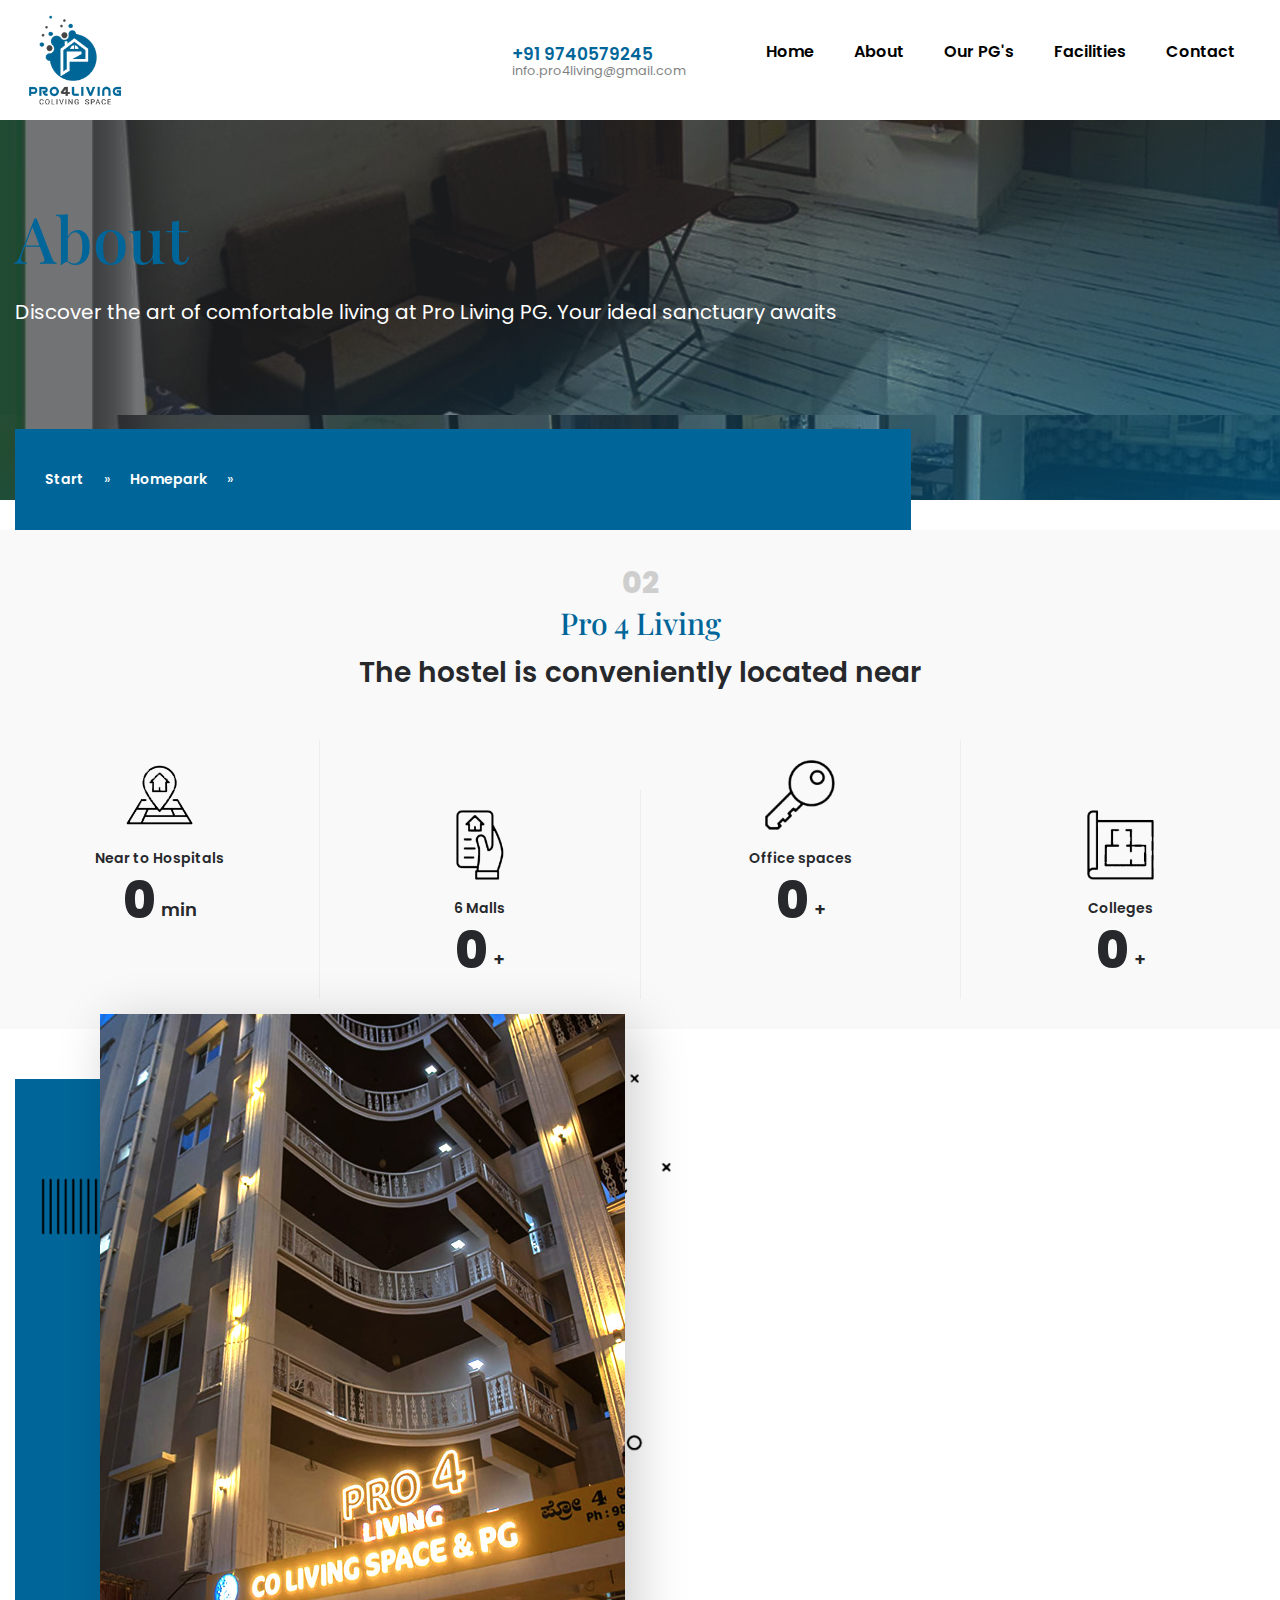
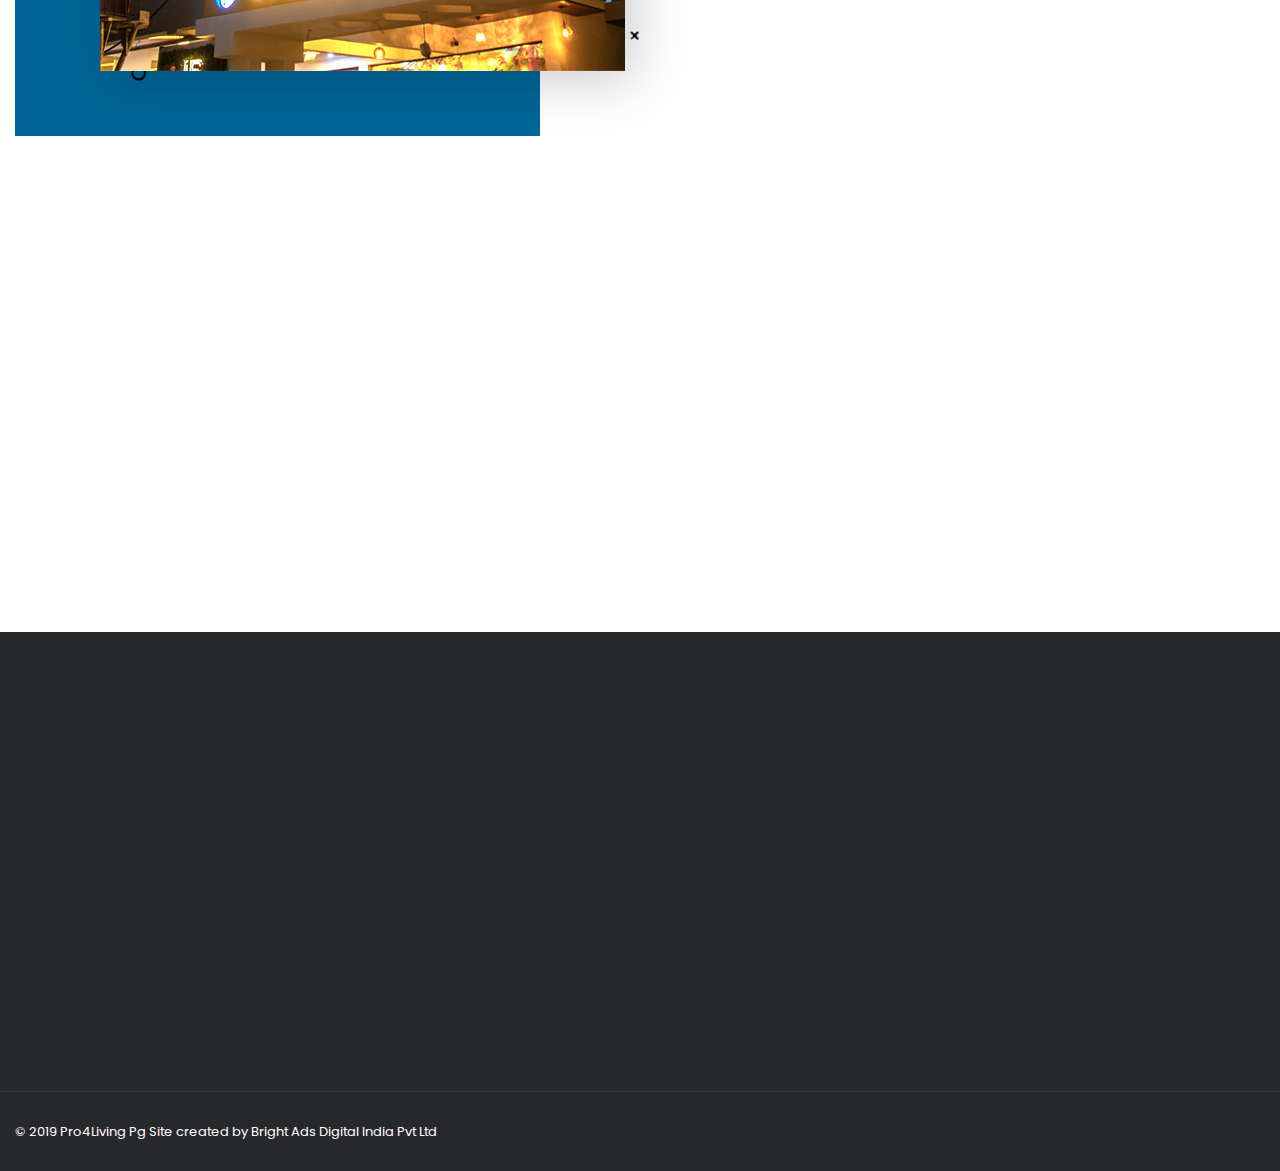
==== about.html @ f6326b03 "upload" ====
<!doctype html>
<html lang="en">
<head>
<meta charset="utf-8">
<meta name="viewport" content="width=device-width, initial-scale=1, shrink-to-fit=no">
<meta name="format-detection" content="telephone=no">
<meta name="theme-color" content="#282828"/>
<title>Pro 4 Living PG | Best Pg in Bangalore | Best affordable Pg in Bangalore</title>
<meta name="author" content="Themezinho">
<meta name="description" content="Pro 4 Living PG | Best Pg in Bangalore">
<meta name="keywords" content="Pro 4 Living PG | Best Pg in Bangalore | Best affordable Pg in Bangalore">

<!-- SOCIAL MEDIA META -->
<meta property="og:description" content="Homepark | Real Estate & Luxury Homes">
<meta property="og:image" content="http://www.themezinho.net/homepark/preview.png">
<meta property="og:site_name" content="homepark">
<meta property="og:title" content="homepark">
<meta property="og:type" content="website">
<meta property="og:url" content="http://www.themezinho.net/homepark">

<!-- TWITTER META -->
<meta name="twitter:card" content="summary">
<meta name="twitter:site" content="@homepark">
<meta name="twitter:creator" content="@homepark">
<meta name="twitter:title" content="homepark">
<meta name="twitter:description" content="Homepark | Real Estate & Luxury Homes">
<meta name="twitter:image" content="http://www.themezinho.net/homepark/preview.png">

<!-- FAVICON FILES -->
<link href="ico/apple-touch-icon-144-precomposed.png" rel="apple-touch-icon" sizes="144x144">
<link href="ico/apple-touch-icon-114-precomposed.png" rel="apple-touch-icon" sizes="114x114">
<link href="ico/apple-touch-icon-72-precomposed.png" rel="apple-touch-icon" sizes="72x72">
<link href="ico/apple-touch-icon-57-precomposed.png" rel="apple-touch-icon">
<link href="ico/favicon.png" rel="shortcut icon">

<!-- CSS FILES -->
<link rel="stylesheet" href="css/fontawesome.min.css">
<link rel="stylesheet" href="css/animate.min.css">
<link rel="stylesheet" href="css/fancybox.min.css">
<link rel="stylesheet" href="css/odometer.min.css">
<link rel="stylesheet" href="css/swiper.min.css">
<link rel="stylesheet" href="css/bootstrap.min.css">
<link rel="stylesheet" href="css/style.css">
</head>
<body>
<!-- <div class="preloader">
  <div class="layer"></div>
  end layer -->
  <!--<div class="inner">
    <figure><img src="images/preloader.gif" alt="Image"></figure>
    <p><span class="text-rotater" data-text="Homepark | Elements | Loading">Loading</span></p>
  </div>
  end inner --> 
<!--</div> -->
<!-- end prelaoder -->
<div class="transition-overlay">
  <div class="layer"></div>
</div>
<!-- end transition-overlay -->
<div class="side-navigation">
  <div class="menu">
    <ul>
      <li><a href="index.html">Home</a></li>
      <li><a href="about.html">About</a>
      </li>
   <li><a href="pgs.html">Our PG's</a>
      </li>
      
      <li><a href="facilities.html">Facilities</a></li>
      <li><a href="contact.html">Contact</a></li>
    </ul>
  </div>

</div>
<!-- end side-navigation -->
<nav class="navbar">
  <div class="container">
    <div class="upper-side">
      <div class="logo"> <a href="index.html"><img src="images/Logo-light.png" alt="Image"></a> </div>
      <!-- end logo -->
      <div class="phone-email"> 
        <!-- <img src="images/icon-phone.png" alt="Image"> -->
       <h4><a href="tel+919867591675" style="color: #006699;">+91 9740579245</a> </h4>
        
        <small><a href="mailto:contact@pro4living.com">info.pro4living@gmail.com</a></small> </div>
      <!-- end phone -->
      <div class="menu">
        <ul>
          <li><a href="index.html">Home</a></li>
          <li><a href="about.html">About</a>
          </li>
          <li><a href="pgs.html">Our PG's</a>
          </li>
        
          <li><a href="facilities.html">Facilities</a></li>
          <li><a href="contact.html">Contact</a></li>
        </ul>
      </div>
      <!-- end language -->
      <div class="hamburger"> <span></span> <span></span> <span></span><span></span> </div>
      <!-- end hamburger --> 
    </div>
    <!-- end upper-side -->
   
    <!-- end menu --> 
  </div>
  <!-- end container --> 
</nav>
<!-- end navbar -->
<header class="page-header" data-background="images/pro/V10.jpg" data-stellar-background-ratio="1.15">
	<div class="container">
		<h1>About </h1>
		<p>Discover the art of comfortable living at Pro Living PG. Your ideal sanctuary awaits</p>
		  <ol class="breadcrumb">
    <li class="breadcrumb-item"><a href="#">Start</a></li>
    <li class="breadcrumb-item"><a href="#">Homepark</a></li>
    <li class="breadcrumb-item active" aria-current="page">About Homepark</li>
  </ol>
	</div>
	<!-- end container -->
</header>
<section class="benefits">
  <div class="container">
    <div class="row">
      <div class="col-12 wow fadeInUp"> <b>02</b>
        <h4><span>Pro 4 Living</span></h4>
        <h3>The hostel is conveniently located near </h3>
      </div>
      <!-- end col-12 -->
      <div class="col wow fadeInUp" data-wow-delay="0s">
        <figure> <img src="images/icon-benefits01.png" alt="Image"> <b></b> </figure>
        <h6>Near to Hospitals</h6>
        <span class="odometer" data-count="15" data-status="yes">0</span> <span class="extra">min</span> </div>
      <!-- end col -->
      <div class="col wow fadeInUp" data-wow-delay="0.05s">
        <figure> <img src="images/icon-benefits02.png" alt="Image"> <b></b> </figure>
        <h6>6 Malls</h6>
        <span class="odometer" data-count="6" data-status="yes">0</span> <span class="extra">+</span> </div>
      <!-- end col -->
      <div class="col wow fadeInUp" data-wow-delay="0.10s">
        <figure> <img src="images/icon-benefits03.png" alt="Image"> <b></b> </figure>
        <h6>Office spaces</h6>
        <span class="odometer" data-count="5" data-status="yes">0</span> <span class="extra">+</span> </div>
      <!-- end col -->
      <div class="col wow fadeInUp" data-wow-delay="0.15s">
        <figure> <img src="images/icon-benefits04.png" alt="Image"> <b></b> </figure>
        <h6>Colleges</h6>
        <span class="odometer" data-count="10" data-status="yes">0</span> <span class="extra">+</span> </div>
      <!-- end col -->
      
      <!-- end col --> 
    </div>
    <!-- end row --> 
  </div>
  <!-- end container --> 
</section>
<section class="intro" style="margin-top: 70px;">
  <div class="container">
    <div class="row align-items-center">
      <div class="col-lg-6">
        <figure>
          <div class="pattern-bg" data-stellar-ratio="1.07"></div>
          <!-- end pattern-bg -->
          <div class="holder" data-stellar-ratio="1.10"> <img src="images/pro/3.jpg" alt="Image"></div>
          <!-- end holder --> 
        </figure>
      </div>
      <!-- end col-6 -->
      <div class="col-lg-6 wow fadeInUp">
        <div class="content-box">
          <h4><span>PRO 4 LIVING</span></h4>
          <h3>Living spaces for creative peoples</h3>
          <p>
            Move into Pro4Living, a professionally managed PG home in Spice garden Layout, Bangalore. Located in a safe neighborhood, this unisex PG offers various modern amenities for your comfort, such as TV, Food, Power Backup, Wi-Fi, etc. This PG has single, double, triple, four occupancy types. This PG is nearby major commercial and educational hubs. Please contact the seller to book this fast selling high in demand PG stay
          </p>
          <p>"Beyond Accommodation, Building Connections."
            At Pro 4 Living, our motto encapsulates our commitment to creating a living space that goes beyond the physical surroundings. We aspire to be a catalyst for building meaningful connections and fostering a supportive community where residents can thrive.</p>
           </div>
        <!-- end content-box --> 
      </div>
      <!-- edn col-6 --> 
    </div>
    <!-- end row --> 
  </div>
  <!-- end container --> 
</section>
<!-- end intro -->
<!-- end page-header -->

<!-- end about-content -->

<section class="logos">
  <div class="container">
    <div class="row">
      <div class="col-lg-2 col-md-4 col-sm-6 col-6 wow fadeInUp" data-wow-delay="0s">
        <figure> <img src="images/pro/table.jpg" alt="Image">
          <h6>TABLE</h6>
        </figure>
      </div>
      <!-- end col-2 -->
      <div class="col-lg-2 col-md-4 col-sm-6 col-6 wow fadeInUp" data-wow-delay="0.05s">
       <figure> <img src="images/pro/tvv.jpg" alt="Image">
          <h6>TV</h6>
        </figure>
      </div>
      <!-- end col-2 -->
      <div class="col-lg-2 col-md-4 col-sm-6 col-6 wow fadeInUp" data-wow-delay="0.10s">
        <figure> <img src="images/pro/fridge.jpg" alt="Image">
          <h6>Fridge</h6>
        </figure>
      </div>
      <!-- end col-2 -->
      <div class="col-lg-2 col-md-4 col-sm-6 col-6 wow fadeInUp" data-wow-delay="0.15s">
         <figure> <img src="images/pro/cub.jpg" alt="Image">
          <h6>Cupboard</h6>
        </figure>
      </div>
      <!-- end col-2 -->
      <div class="col-lg-2 col-md-4 col-sm-6 col-6 wow fadeInUp" data-wow-delay="0.20s">
       <figure> <img src="images/pro/area.jpg" alt="Image">
          <h6>Laundry area</h6>
        </figure>
      </div>
      <!-- end col-2 -->
      <div class="col-lg-2 col-md-4 col-sm-6 col-6 wow fadeInUp" data-wow-delay="0.25s">
       <figure> <img src="images/pro/gymmm.jpg" alt="Image">
          <h6>Gym</h6>
        </figure>
      </div>
      <!-- end col-2 --> 
    </div>
    <!-- end row --> 
  </div>
  <!-- end container --> 
</section>   
<section class="footer-bar">
  <div class="container">
    <div class="inner wow fadeIn">
      <div class="row">
        <div class="col-lg-4 wow fadeInUp" data-wow-delay="0.05s">
          <figure><img src="images/footer-icon01.png" alt="Image"></figure>
          <h3>Address</h3>
          <p>A30/31, Spice Garden Layout, Lakshminarayana Pura, <br>Marathahalli, Bengaluru, Karnataka 560037</p>
        </div>
        <!-- end col-4 -->
        <div class="col-lg-4 wow fadeInUp" data-wow-delay="0.10s">
          <figure><img src="images/footer-icon02.png" alt="Image"></figure>
          <h3>Working Hours</h3>
          <p>Monday to Sunady <strong>09:00am</strong> to <strong>10:00pm</strong> <br>
            
        </div>
        <!-- end col-4 -->
        <div class="col-lg-4 wow fadeInUp" data-wow-delay="0.15s">
          <figure><img src="images/footer-icon03.png" alt="Image"></figure>
          <h3>Contact Us</h3>
          <p><h6><a href="tel+919867591675">+91 9740579245</a> </h6><br>
        
            <h6><a href="mailto:contact@pro4living.com">info.pro4living@gmail.com</a></h6> 
            </p>
        </div>
        <!-- end col-4 --> 
      </div>
      <!-- end row --> 
    </div>
    <!-- end inner --> 
  </div>
  <!-- end container --> 
</section>
<!-- end footer-bar -->
<footer class="footer">
  <div class="container-fluid">
    <div class="row">
      <div class="col-lg-4 wow fadeInUp" data-wow-delay="0.05s"> <img src="images/logo-light.png" alt="Image" class="logo">
        <p>Move into Pro4Living, a professionally managed PG home in Spice garden Layout, Bangalore. Located in a safe neighborhood, this unisex PG offers various modern amenities for your comfort, such as TV, Food, Power Backup, Wi-Fi, etc. This PG has single, double, triple, four occupancy types. </p>
       
        <!-- end select-box --> 
      </div>
      <!-- end col-4 -->
      <div class="col-lg-2 col-md-6 wow fadeInUp" data-wow-delay="0.10s">
        <ul class="footer-menu">
          <li><a href="#">Home </a></li>
          <li><a href="#">Pg's</a></li>
      <li><a href="#">About</a></li>
          <li><a href="#">Facilities</a></li>
          <li><a href="#">Contact us</a></li>
        </ul>
      </div>
      <!-- end col-2 -->
      <div class="col-lg-2 wow fadeInUp" data-wow-delay="0.20s">
        <div class="contact-box">
          <h5>CALL CENTER</h5>
          <h6><a href="tel+919867591675">+91 9740579245</a> </h6>
          <p>
            <h6><a href="mailto:contact@pro4living.com">info.pro4living@gmail.com</a></h6> </p>
         
        </div>
        <!-- end contact-box --> 
      </div>
      <!-- end col-2 -->
      <div class="col-lg-4 wow fadeInUp" data-wow-delay="0.20s">
        <div class="contact-box">
          <h5>Follow Us on <br>
          Social Media</h5>
        <ul>
          <li><a href="#"><i class="fab fa-facebook-f"></i></a></li>
          <li><a href="#"><i class="fab fa-twitter"></i></a></li>
          <li><a href="#"><i class="fab fa-linkedin-in"></i></a></li>
          <li><a href="#"><i class="fab fa-google-plus-g"></i></a></li>
          <li><a href="#"><i class="fab fa-youtube"></i></a></li>
        </ul>
      </div>
      </div>
      <!-- end col-4 -->
       <div class="col-12"> <span class="copyright">© 2019 Pro4Living Pg  Site created by <a href="#">Bright Ads Digital India Pvt Ltd</a></span> </div>
    
      <!-- end col-12 --> 
    </div>
    <!-- end row --> 
  </div>
  <!-- end container --> 
</footer>
<!-- end footer --> 
<!-- JS FILES --> 
<script src="js/jquery.min.js"></script> 
<script src="js/popper.min.js"></script> 
<script src="js/bootstrap.min.js"></script> 
<script src="js/swiper.min.js"></script> 
<script src="js/fancybox.min.js"></script> 
<script src="js/odometer.min.js"></script> 
<script src="js/wow.min.js"></script> 
<script src="js/text-rotater.js"></script> 
<script src="js/jquery.stellar.js"></script> 
<script src="js/isotope.min.js"></script> 
<script src="js/scripts.js"></script>
</body>
</html>
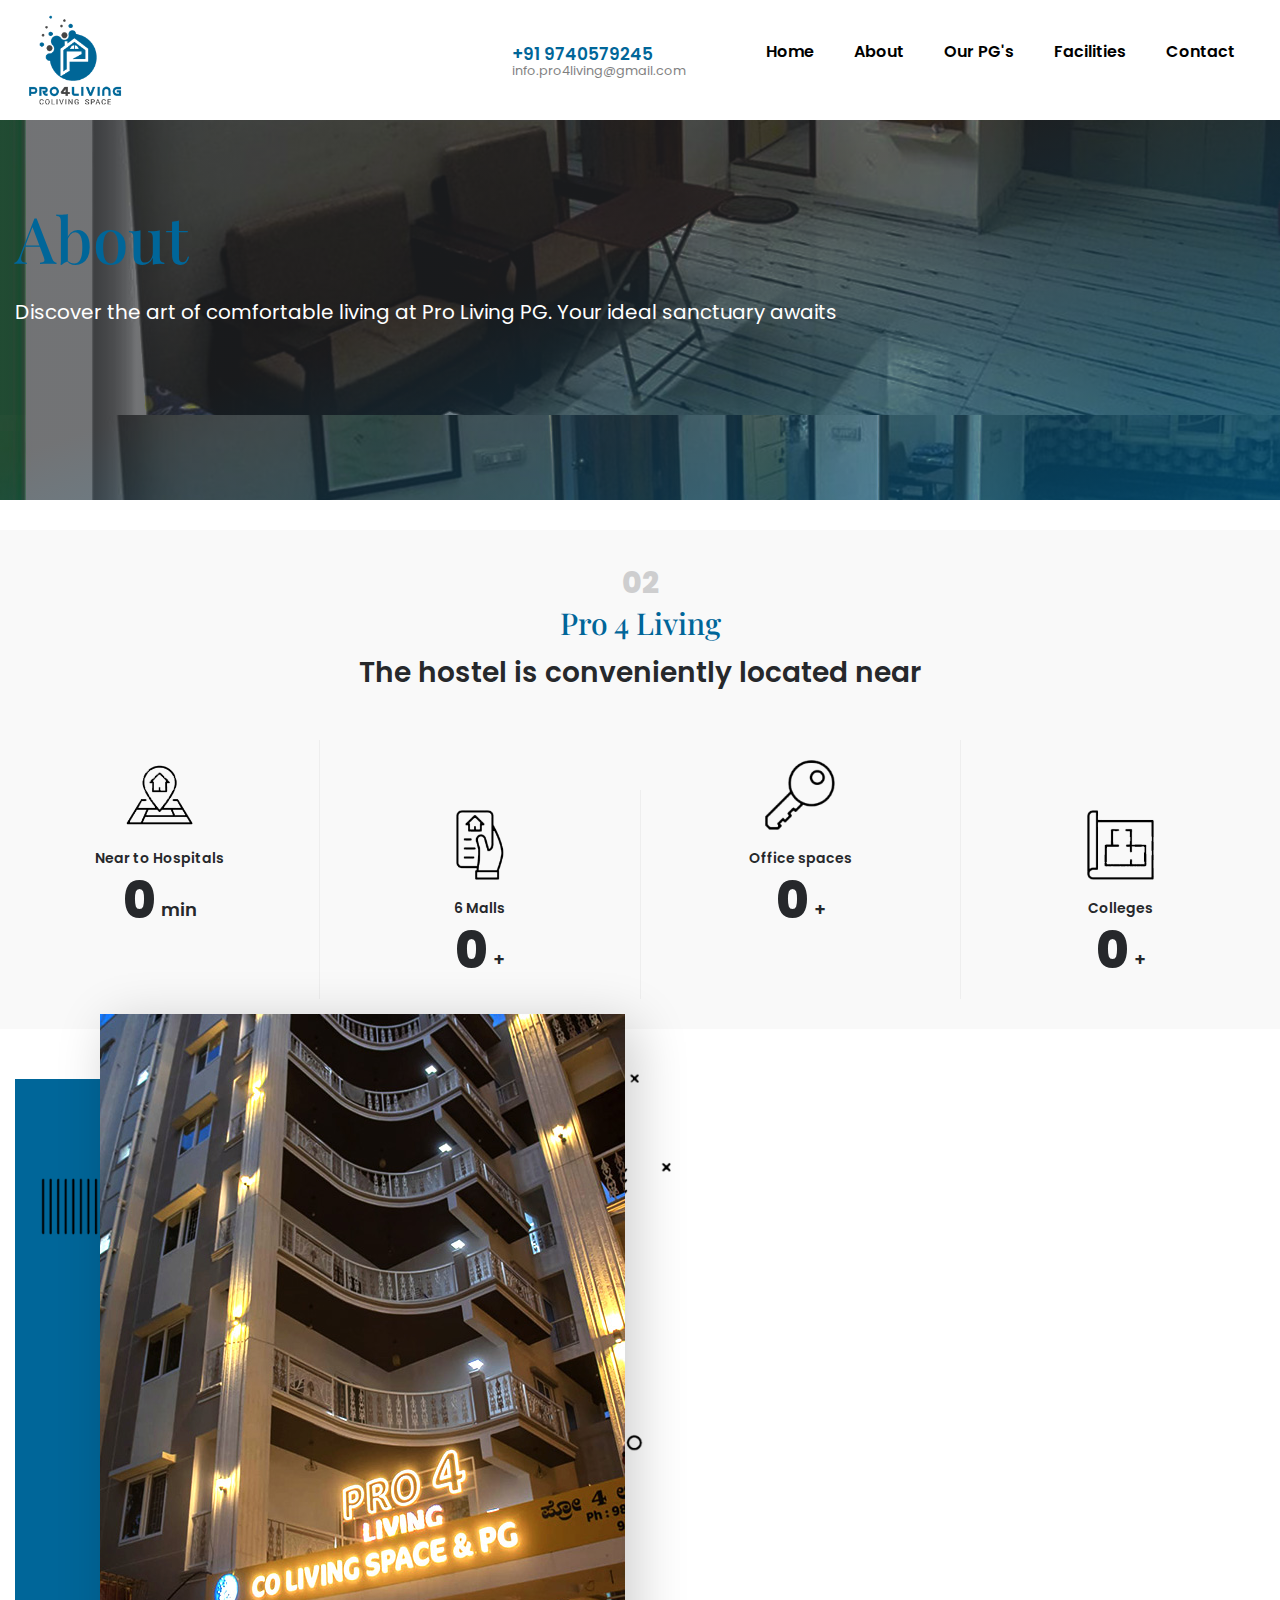
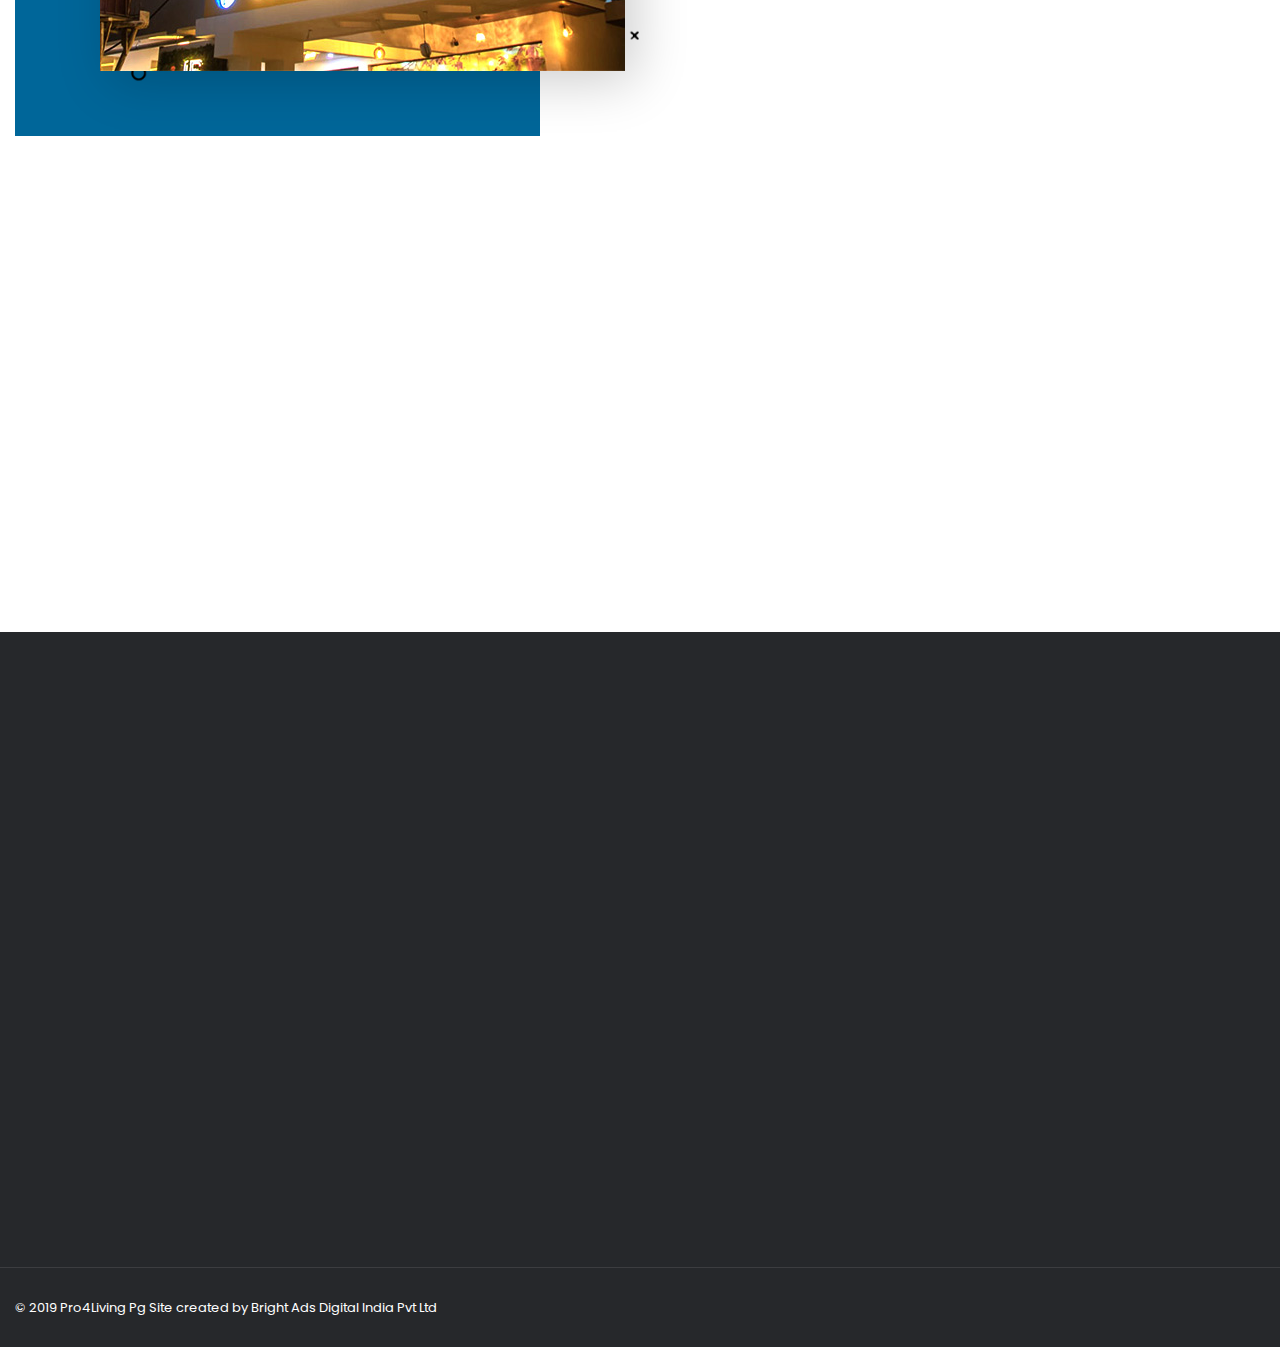
==== commit 33408ee0: "Update about.html" ====
--- a/about.html
+++ b/about.html
@@ -76,7 +76,7 @@
 <nav class="navbar">
   <div class="container">
     <div class="upper-side">
-      <div class="logo"> <a href="index.html"><img src="images/Logo-light.png" alt="Image"></a> </div>
+      <div class="logo"> <a href="index.html"><img src="images/logo-light.png" alt="Image"></a> </div>
       <!-- end logo -->
       <div class="phone-email"> 
         <!-- <img src="images/icon-phone.png" alt="Image"> -->
@@ -111,11 +111,7 @@
 	<div class="container">
 		<h1>About </h1>
 		<p>Discover the art of comfortable living at Pro Living PG. Your ideal sanctuary awaits</p>
-		  <ol class="breadcrumb">
-    <li class="breadcrumb-item"><a href="#">Start</a></li>
-    <li class="breadcrumb-item"><a href="#">Homepark</a></li>
-    <li class="breadcrumb-item active" aria-current="page">About Homepark</li>
-  </ol>
+		 
 	</div>
 	<!-- end container -->
 </header>
@@ -333,4 +329,4 @@
 <script src="js/isotope.min.js"></script> 
 <script src="js/scripts.js"></script>
 </body>
-</html>+</html>
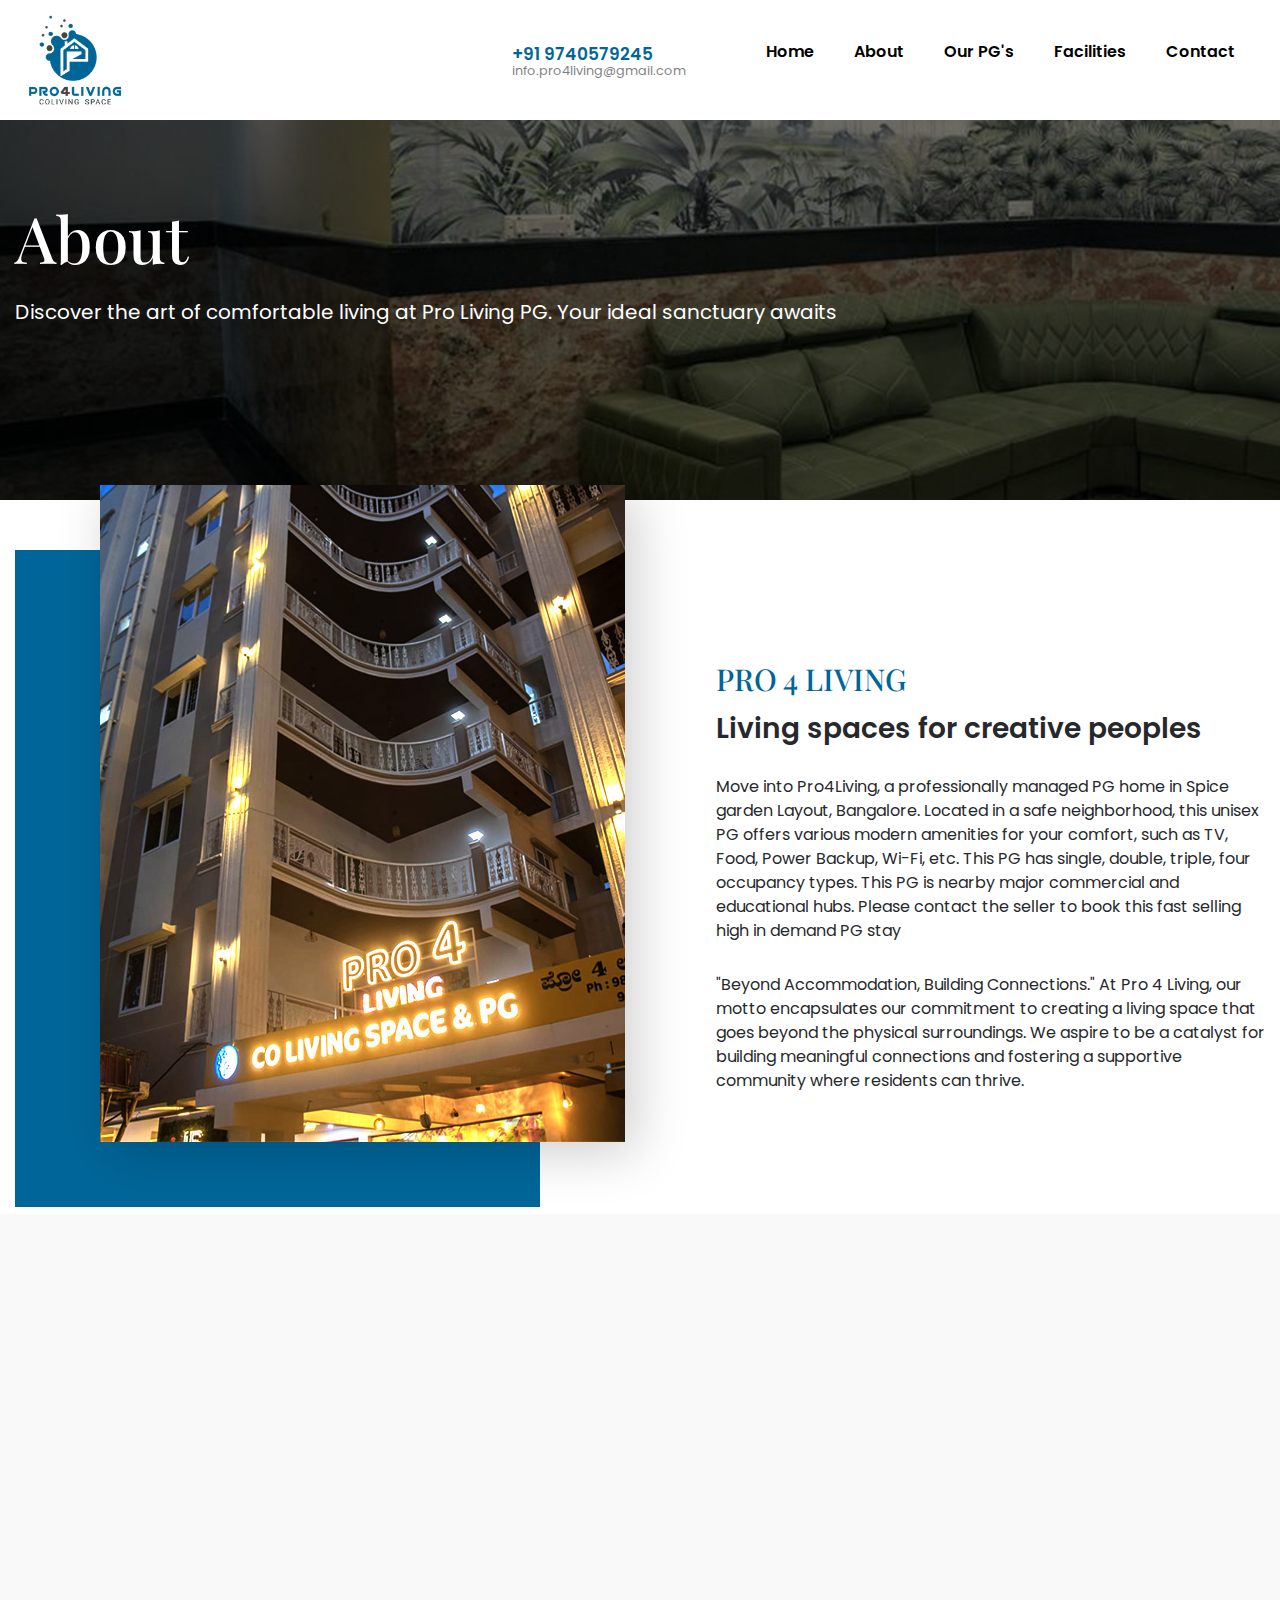
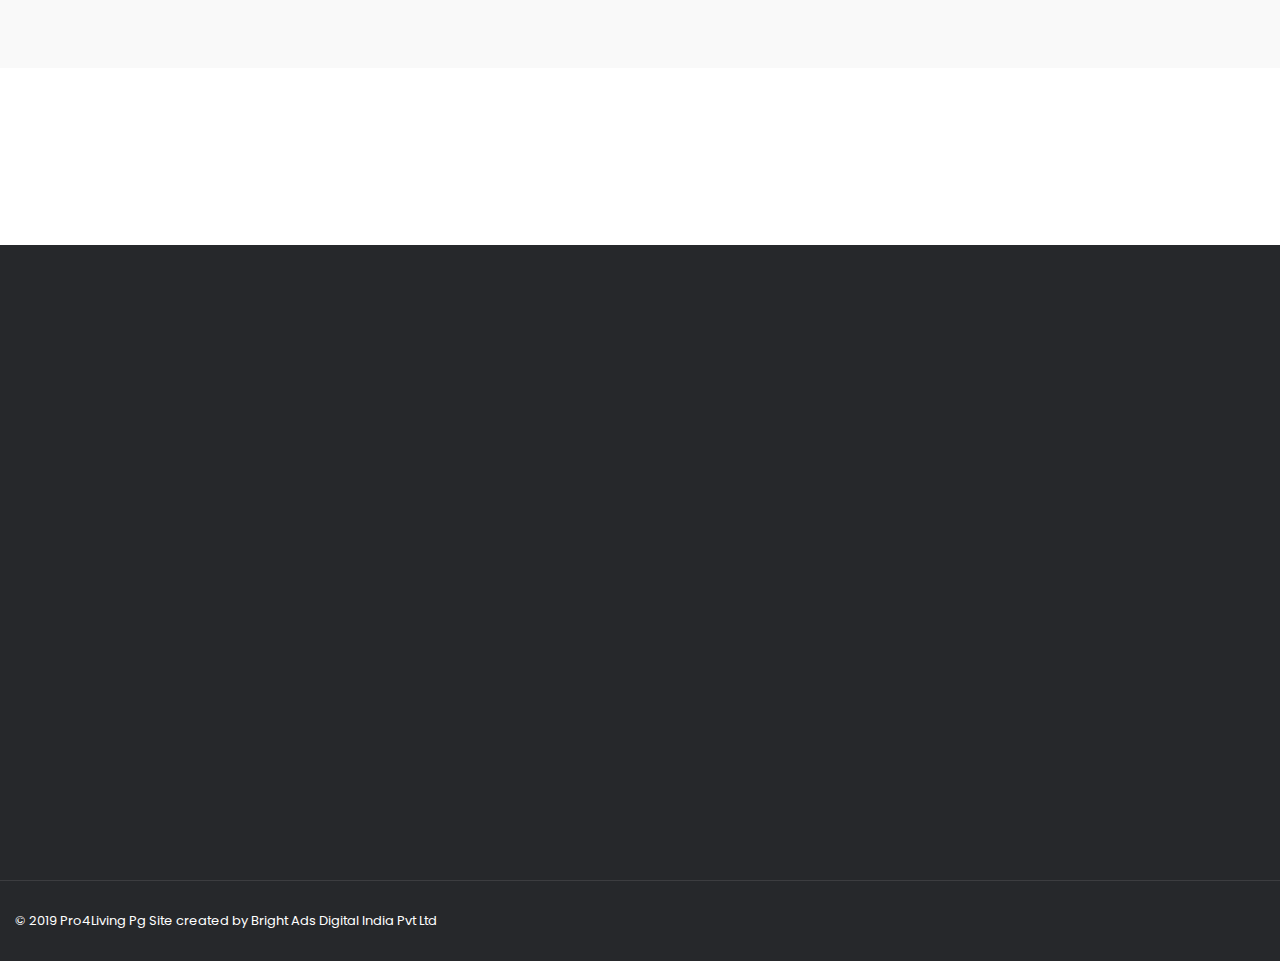
==== commit c7652cde: "upload" ====
--- a/about.html
+++ b/about.html
@@ -6,25 +6,25 @@
 <meta name="format-detection" content="telephone=no">
 <meta name="theme-color" content="#282828"/>
 <title>Pro 4 Living PG | Best Pg in Bangalore | Best affordable Pg in Bangalore</title>
-<meta name="author" content="Themezinho">
+<meta name="author" content="pro4living">
 <meta name="description" content="Pro 4 Living PG | Best Pg in Bangalore">
 <meta name="keywords" content="Pro 4 Living PG | Best Pg in Bangalore | Best affordable Pg in Bangalore">
 
 <!-- SOCIAL MEDIA META -->
-<meta property="og:description" content="Homepark | Real Estate & Luxury Homes">
-<meta property="og:image" content="http://www.themezinho.net/homepark/preview.png">
-<meta property="og:site_name" content="homepark">
-<meta property="og:title" content="homepark">
+<meta property="og:description" content="pro4living | pg & Luxury Homes">
+<meta property="og:image" content="http://www.pro4living.net/pro4living/preview.png">
+<meta property="og:site_name" content="pro4living">
+<meta property="og:title" content="pro4living">
 <meta property="og:type" content="website">
-<meta property="og:url" content="http://www.themezinho.net/homepark">
+<meta property="og:url" content="http://www.pro4living.net/pro4living">
 
 <!-- TWITTER META -->
 <meta name="twitter:card" content="summary">
-<meta name="twitter:site" content="@homepark">
-<meta name="twitter:creator" content="@homepark">
-<meta name="twitter:title" content="homepark">
-<meta name="twitter:description" content="Homepark | Real Estate & Luxury Homes">
-<meta name="twitter:image" content="http://www.themezinho.net/homepark/preview.png">
+<meta name="twitter:site" content="@pro4living">
+<meta name="twitter:creator" content="@pro4living">
+<meta name="twitter:title" content="pro4living">
+<meta name="twitter:description" content="pro4living | pg & Luxury Homes">
+<meta name="twitter:image" content="http://www.pro4living.net/pro4living/preview.png">
 
 <!-- FAVICON FILES -->
 <link href="ico/apple-touch-icon-144-precomposed.png" rel="apple-touch-icon" sizes="144x144">
@@ -48,7 +48,7 @@
   end layer -->
   <!--<div class="inner">
     <figure><img src="images/preloader.gif" alt="Image"></figure>
-    <p><span class="text-rotater" data-text="Homepark | Elements | Loading">Loading</span></p>
+    <p><span class="text-rotater" data-text="pro4living | Elements | Loading">Loading</span></p>
   </div>
   end inner --> 
 <!--</div> -->
@@ -76,7 +76,7 @@
 <nav class="navbar">
   <div class="container">
     <div class="upper-side">
-      <div class="logo"> <a href="index.html"><img src="images/logo-light.png" alt="Image"></a> </div>
+      <div class="logo"> <a href="index.html"><img src="images/Logo-light.png" alt="Image"></a> </div>
       <!-- end logo -->
       <div class="phone-email"> 
         <!-- <img src="images/icon-phone.png" alt="Image"> -->
@@ -107,7 +107,7 @@
   <!-- end container --> 
 </nav>
 <!-- end navbar -->
-<header class="page-header" data-background="images/pro/V10.jpg" data-stellar-background-ratio="1.15">
+<header class="page-header" data-background="images/pro/about.png" data-stellar-background-ratio="1.15">
 	<div class="container">
 		<h1>About </h1>
 		<p>Discover the art of comfortable living at Pro Living PG. Your ideal sanctuary awaits</p>
@@ -115,41 +115,7 @@
 	</div>
 	<!-- end container -->
 </header>
-<section class="benefits">
-  <div class="container">
-    <div class="row">
-      <div class="col-12 wow fadeInUp"> <b>02</b>
-        <h4><span>Pro 4 Living</span></h4>
-        <h3>The hostel is conveniently located near </h3>
-      </div>
-      <!-- end col-12 -->
-      <div class="col wow fadeInUp" data-wow-delay="0s">
-        <figure> <img src="images/icon-benefits01.png" alt="Image"> <b></b> </figure>
-        <h6>Near to Hospitals</h6>
-        <span class="odometer" data-count="15" data-status="yes">0</span> <span class="extra">min</span> </div>
-      <!-- end col -->
-      <div class="col wow fadeInUp" data-wow-delay="0.05s">
-        <figure> <img src="images/icon-benefits02.png" alt="Image"> <b></b> </figure>
-        <h6>6 Malls</h6>
-        <span class="odometer" data-count="6" data-status="yes">0</span> <span class="extra">+</span> </div>
-      <!-- end col -->
-      <div class="col wow fadeInUp" data-wow-delay="0.10s">
-        <figure> <img src="images/icon-benefits03.png" alt="Image"> <b></b> </figure>
-        <h6>Office spaces</h6>
-        <span class="odometer" data-count="5" data-status="yes">0</span> <span class="extra">+</span> </div>
-      <!-- end col -->
-      <div class="col wow fadeInUp" data-wow-delay="0.15s">
-        <figure> <img src="images/icon-benefits04.png" alt="Image"> <b></b> </figure>
-        <h6>Colleges</h6>
-        <span class="odometer" data-count="10" data-status="yes">0</span> <span class="extra">+</span> </div>
-      <!-- end col -->
-      
-      <!-- end col --> 
-    </div>
-    <!-- end row --> 
-  </div>
-  <!-- end container --> 
-</section>
+
 <section class="intro" style="margin-top: 70px;">
   <div class="container">
     <div class="row align-items-center">
@@ -185,50 +151,41 @@
 
 <!-- end about-content -->
 
-<section class="logos">
+<section class="benefits">
   <div class="container">
     <div class="row">
-      <div class="col-lg-2 col-md-4 col-sm-6 col-6 wow fadeInUp" data-wow-delay="0s">
-        <figure> <img src="images/pro/table.jpg" alt="Image">
-          <h6>TABLE</h6>
-        </figure>
-      </div>
-      <!-- end col-2 -->
-      <div class="col-lg-2 col-md-4 col-sm-6 col-6 wow fadeInUp" data-wow-delay="0.05s">
-       <figure> <img src="images/pro/tvv.jpg" alt="Image">
-          <h6>TV</h6>
-        </figure>
-      </div>
-      <!-- end col-2 -->
-      <div class="col-lg-2 col-md-4 col-sm-6 col-6 wow fadeInUp" data-wow-delay="0.10s">
-        <figure> <img src="images/pro/fridge.jpg" alt="Image">
-          <h6>Fridge</h6>
-        </figure>
-      </div>
-      <!-- end col-2 -->
-      <div class="col-lg-2 col-md-4 col-sm-6 col-6 wow fadeInUp" data-wow-delay="0.15s">
-         <figure> <img src="images/pro/cub.jpg" alt="Image">
-          <h6>Cupboard</h6>
-        </figure>
-      </div>
-      <!-- end col-2 -->
-      <div class="col-lg-2 col-md-4 col-sm-6 col-6 wow fadeInUp" data-wow-delay="0.20s">
-       <figure> <img src="images/pro/area.jpg" alt="Image">
-          <h6>Laundry area</h6>
-        </figure>
-      </div>
-      <!-- end col-2 -->
-      <div class="col-lg-2 col-md-4 col-sm-6 col-6 wow fadeInUp" data-wow-delay="0.25s">
-       <figure> <img src="images/pro/gymmm.jpg" alt="Image">
-          <h6>Gym</h6>
-        </figure>
-      </div>
-      <!-- end col-2 --> 
+      <div class="col-12 wow fadeInUp"> 
+        <h4><span>Pro 4 Living</span></h4>
+        <h3>The hostel is conveniently located near </h3>
+      </div>
+      <!-- end col-12 -->
+      <div class="col wow fadeInUp" data-wow-delay="0s">
+        <figure> <img src="images/icon-benefits01.png" alt="Image"> <b></b> </figure>
+        <h6>Near to Hospitals</h6>
+        <span class="odometer" data-count="15" data-status="yes">0</span> <span class="extra">min</span> </div>
+      <!-- end col -->
+      <div class="col wow fadeInUp" data-wow-delay="0.05s">
+        <figure> <img src="images/icon-benefits02.png" alt="Image"> <b></b> </figure>
+        <h6>6 Malls</h6>
+        <span class="odometer" data-count="6" data-status="yes">0</span> <span class="extra">+</span> </div>
+      <!-- end col -->
+      <div class="col wow fadeInUp" data-wow-delay="0.10s">
+        <figure> <img src="images/icon-benefits03.png" alt="Image"> <b></b> </figure>
+        <h6>Office spaces</h6>
+        <span class="odometer" data-count="5" data-status="yes">0</span> <span class="extra">+</span> </div>
+      <!-- end col -->
+      <div class="col wow fadeInUp" data-wow-delay="0.15s">
+        <figure> <img src="images/icon-benefits04.png" alt="Image"> <b></b> </figure>
+        <h6>Colleges</h6>
+        <span class="odometer" data-count="10" data-status="yes">0</span> <span class="extra">+</span> </div>
+      <!-- end col -->
+      
+      <!-- end col --> 
     </div>
     <!-- end row --> 
   </div>
   <!-- end container --> 
-</section>   
+</section>
 <section class="footer-bar">
   <div class="container">
     <div class="inner wow fadeIn">
@@ -266,25 +223,29 @@
 <footer class="footer">
   <div class="container-fluid">
     <div class="row">
-      <div class="col-lg-4 wow fadeInUp" data-wow-delay="0.05s"> <img src="images/logo-light.png" alt="Image" class="logo">
+      <div class="col-lg-4 wow fadeInUp" data-wow-delay="0.05s"> <img src="images/logo.png" alt="Image" class="logo">
         <p>Move into Pro4Living, a professionally managed PG home in Spice garden Layout, Bangalore. Located in a safe neighborhood, this unisex PG offers various modern amenities for your comfort, such as TV, Food, Power Backup, Wi-Fi, etc. This PG has single, double, triple, four occupancy types. </p>
        
         <!-- end select-box --> 
       </div>
       <!-- end col-4 -->
       <div class="col-lg-2 col-md-6 wow fadeInUp" data-wow-delay="0.10s">
+        <div class="contact-box">
+          <h5>Important Links</h5>  
+          </div>
         <ul class="footer-menu">
-          <li><a href="#">Home </a></li>
-          <li><a href="#">Pg's</a></li>
-      <li><a href="#">About</a></li>
-          <li><a href="#">Facilities</a></li>
-          <li><a href="#">Contact us</a></li>
+    
+          <li><a href="index.html">Home </a></li>
+          <li><a href="pgs.html">Pg's</a></li>
+          <li><a href="about.html">About</a></li>
+          <li><a href="facilities.html">Facilities</a></li>
+          <li><a href="contact.html">Contact us</a></li>
         </ul>
       </div>
       <!-- end col-2 -->
       <div class="col-lg-2 wow fadeInUp" data-wow-delay="0.20s">
         <div class="contact-box">
-          <h5>CALL CENTER</h5>
+          <h5>Contact Info</h5>
           <h6><a href="tel+919867591675">+91 9740579245</a> </h6>
           <p>
             <h6><a href="mailto:contact@pro4living.com">info.pro4living@gmail.com</a></h6> </p>
@@ -329,4 +290,4 @@
 <script src="js/isotope.min.js"></script> 
 <script src="js/scripts.js"></script>
 </body>
-</html>
+</html>--- a/css/style.css
+++ b/css/style.css
@@ -1,8 +1,8 @@
 @charset "UTF-8";
 /*
 
-@Author: Themezinho
-@URL: http://www.themezinho.net
+@Author: pro4living
+@URL: http://www.pro4living.net
 
 This file contains the styling for the actual theme, this
 is the file you need to edit to change the look of the
@@ -1130,10 +1130,6 @@
   position: absolute;
   left: 0;
   top: 0;
-  background: #26282b;
-  background: -moz-linear-gradient(161deg, #26282b 0%, #26282b 49%, #006699 100%);
-  background: -webkit-linear-gradient(161deg, #26282b 0%, #26282b 49%, #006699 100%);
-  background: linear-gradient(161deg, #26282b 0%, #26282b 49%, #006699 100%);
   filter: progid:DXImageTransform.Microsoft.gradient(startColorstr="#26282b",endColorstr="#006699",GradientType=1);
   opacity: 0.65;
 }
@@ -1145,7 +1141,7 @@
   font-size: 5vw;
   color: #fff;
   font-family: "Playfair Display", serif;
-  color: #006699;
+
   margin-bottom: 20px;
 }
 .page-header .container p {
@@ -1186,7 +1182,7 @@
   position: absolute;
   left: 5%;
   top: -5%;
-  background: url(../images/side-pattern-bg.png);
+  
   background-size: contain;
 }
 .intro figure .holder {
@@ -1226,6 +1222,7 @@
 .intro .content-box p {
   display: block;
   margin-bottom: 30px;
+  justify-items: center;
 }
 .intro .content-box a {
   display: inline-block;
@@ -1704,7 +1701,6 @@
   width: 100%;
   display: flex;
   flex-wrap: wrap;
-  padding: 150px 0;
 }
 .recent-posts b {
   display: block;
@@ -2348,7 +2344,9 @@
   text-transform: uppercase;
   letter-spacing: 2px;
   margin-bottom: 40px;
-  opacity: 0.5;
+  margin-left: 20px;
+  opacity: 1.5;
+  color: #000;
 }
 .sales-team figure figcaption small:after {
   content: "";
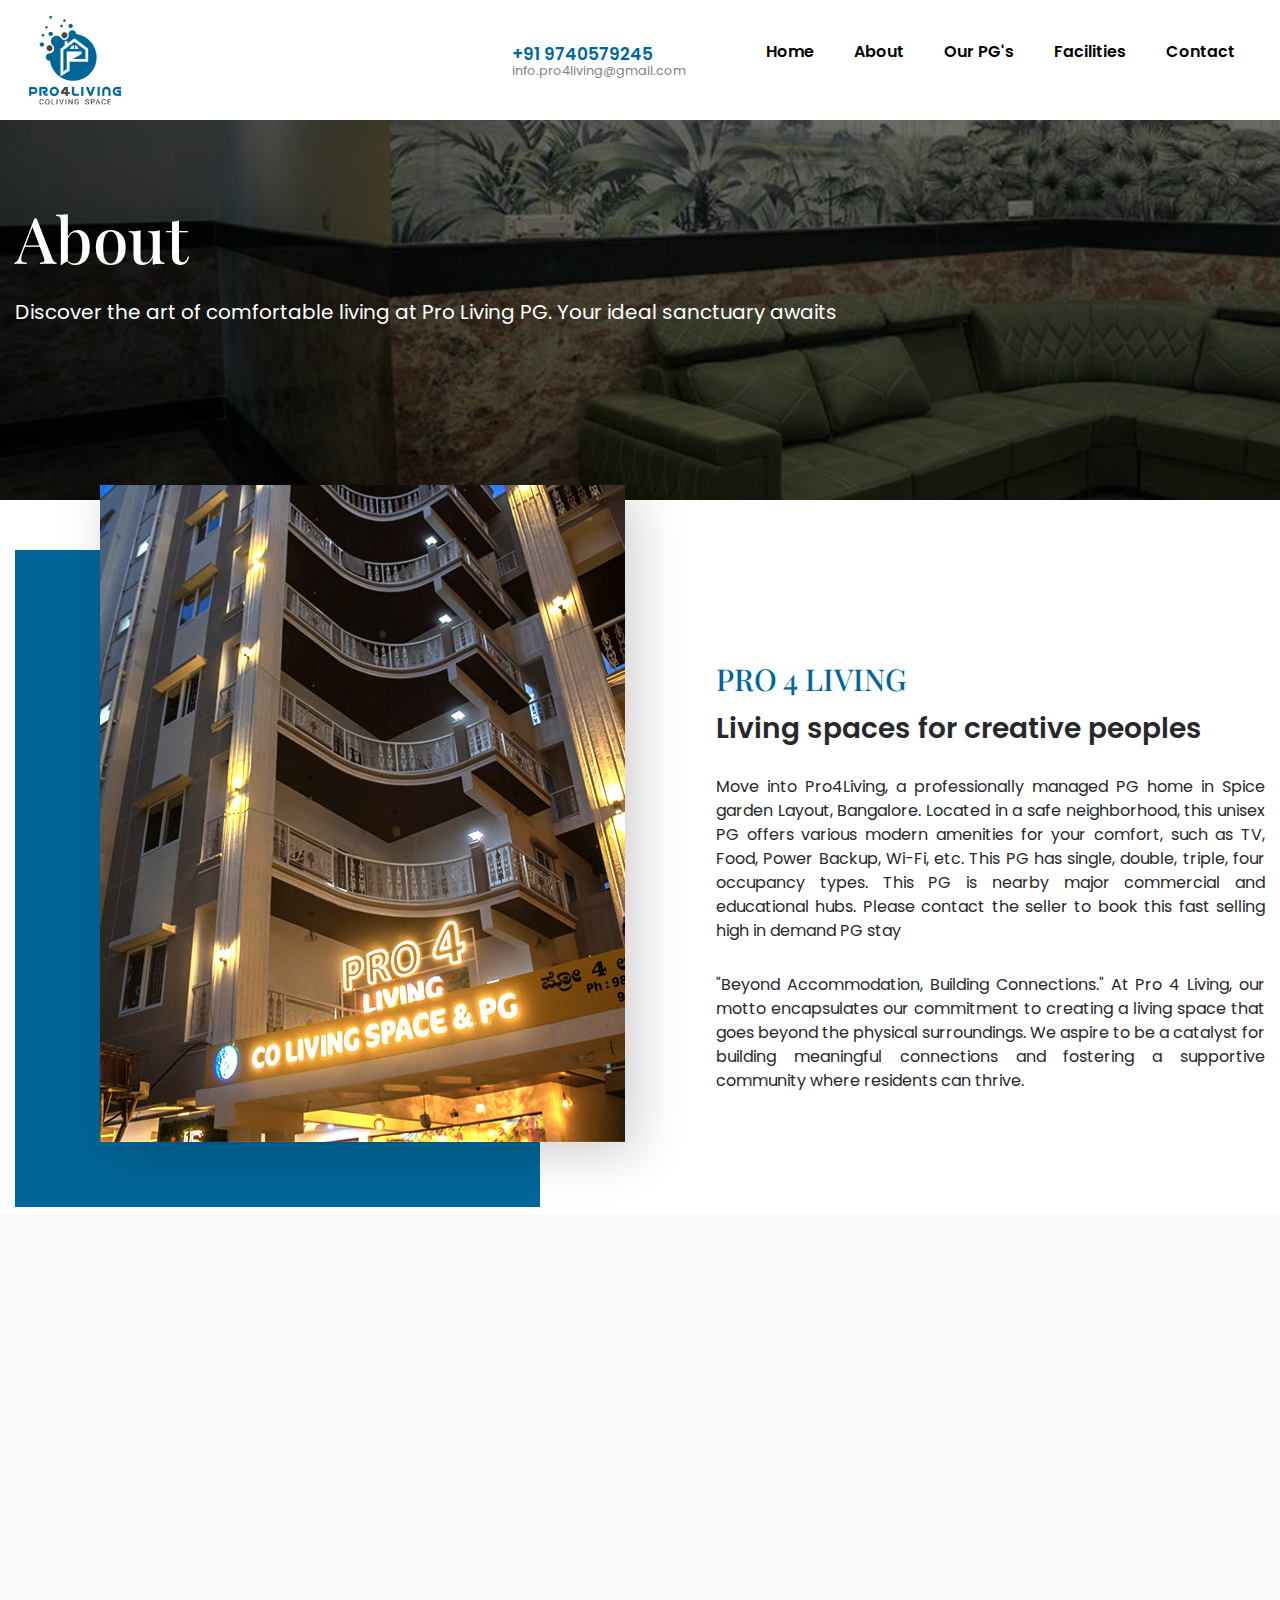
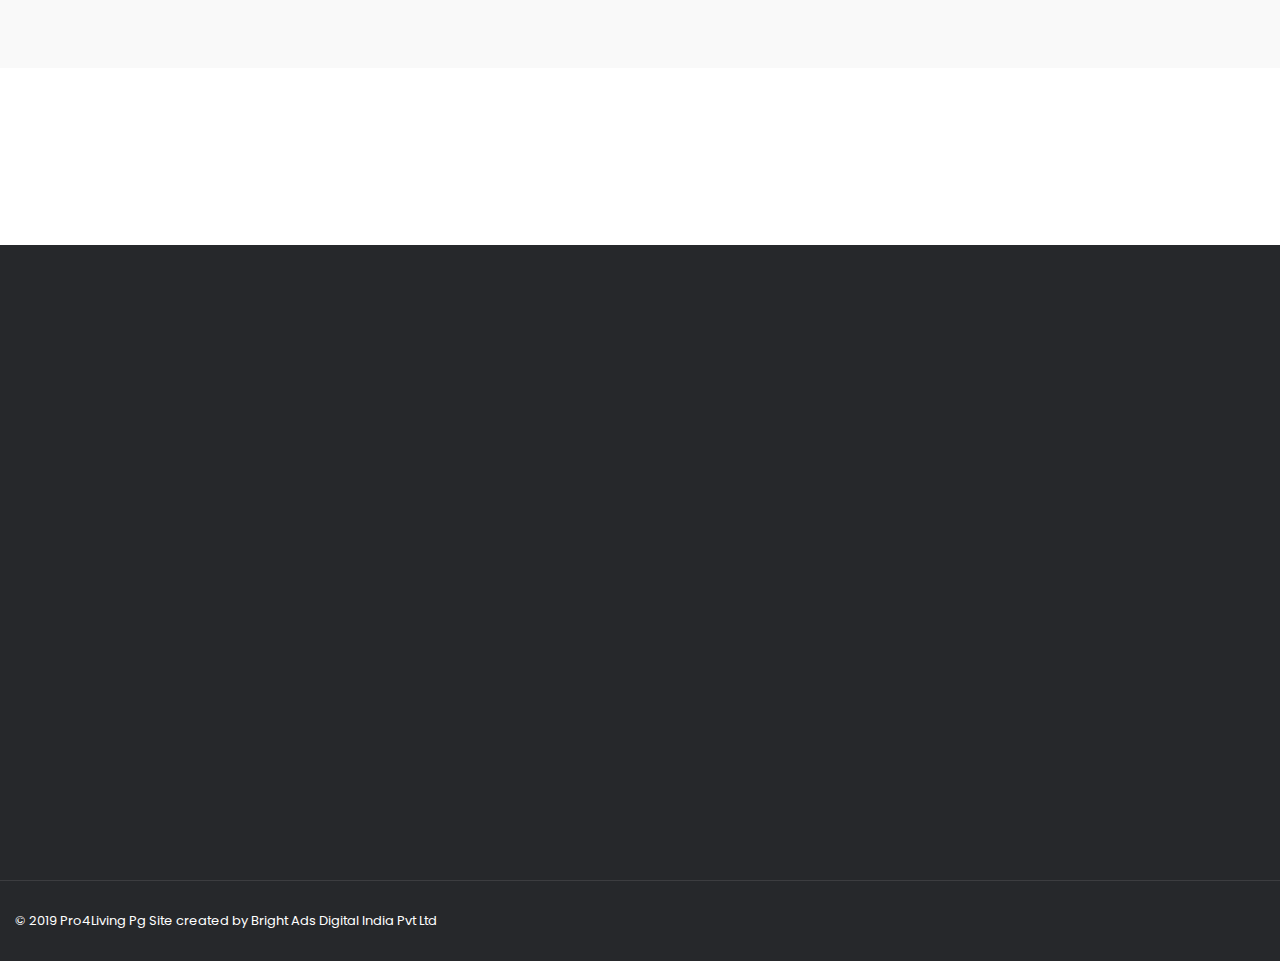
==== commit 0f605272: "upload" ====
--- a/about.html
+++ b/about.html
@@ -76,7 +76,7 @@
 <nav class="navbar">
   <div class="container">
     <div class="upper-side">
-      <div class="logo"> <a href="index.html"><img src="images/Logo-light.png" alt="Image"></a> </div>
+      <div class="logo"> <a href="index.html"><img src="images/logo-light.png" alt="Image"></a> </div>
       <!-- end logo -->
       <div class="phone-email"> 
         <!-- <img src="images/icon-phone.png" alt="Image"> -->
@@ -110,7 +110,7 @@
 <header class="page-header" data-background="images/pro/about.png" data-stellar-background-ratio="1.15">
 	<div class="container">
 		<h1>About </h1>
-		<p>Discover the art of comfortable living at Pro Living PG. Your ideal sanctuary awaits</p>
+		<p align="justify">Discover the art of comfortable living at Pro Living PG. Your ideal sanctuary awaits</p>
 		 
 	</div>
 	<!-- end container -->
@@ -132,10 +132,10 @@
         <div class="content-box">
           <h4><span>PRO 4 LIVING</span></h4>
           <h3>Living spaces for creative peoples</h3>
-          <p>
+          <p align="justify">
             Move into Pro4Living, a professionally managed PG home in Spice garden Layout, Bangalore. Located in a safe neighborhood, this unisex PG offers various modern amenities for your comfort, such as TV, Food, Power Backup, Wi-Fi, etc. This PG has single, double, triple, four occupancy types. This PG is nearby major commercial and educational hubs. Please contact the seller to book this fast selling high in demand PG stay
           </p>
-          <p>"Beyond Accommodation, Building Connections."
+          <p align="justify">"Beyond Accommodation, Building Connections."
             At Pro 4 Living, our motto encapsulates our commitment to creating a living space that goes beyond the physical surroundings. We aspire to be a catalyst for building meaningful connections and fostering a supportive community where residents can thrive.</p>
            </div>
         <!-- end content-box --> 
@@ -193,7 +193,7 @@
         <div class="col-lg-4 wow fadeInUp" data-wow-delay="0.05s">
           <figure><img src="images/footer-icon01.png" alt="Image"></figure>
           <h3>Address</h3>
-          <p>A30/31, Spice Garden Layout, Lakshminarayana Pura, <br>Marathahalli, Bengaluru, Karnataka 560037</p>
+          <p align="justify">A30/31, Spice Garden Layout, Lakshminarayana Pura, <br>Marathahalli, Bengaluru, Karnataka 560037</p>
         </div>
         <!-- end col-4 -->
         <div class="col-lg-4 wow fadeInUp" data-wow-delay="0.10s">
@@ -224,7 +224,7 @@
   <div class="container-fluid">
     <div class="row">
       <div class="col-lg-4 wow fadeInUp" data-wow-delay="0.05s"> <img src="images/logo.png" alt="Image" class="logo">
-        <p>Move into Pro4Living, a professionally managed PG home in Spice garden Layout, Bangalore. Located in a safe neighborhood, this unisex PG offers various modern amenities for your comfort, such as TV, Food, Power Backup, Wi-Fi, etc. This PG has single, double, triple, four occupancy types. </p>
+        <p align="justify">Move into Pro4Living, a professionally managed PG home in Spice garden Layout, Bangalore. Located in a safe neighborhood, this unisex PG offers various modern amenities for your comfort, such as TV, Food, Power Backup, Wi-Fi, etc. This PG has single, double, triple, four occupancy types. </p>
        
         <!-- end select-box --> 
       </div>
@@ -290,4 +290,4 @@
 <script src="js/isotope.min.js"></script> 
 <script src="js/scripts.js"></script>
 </body>
-</html>+</html>
